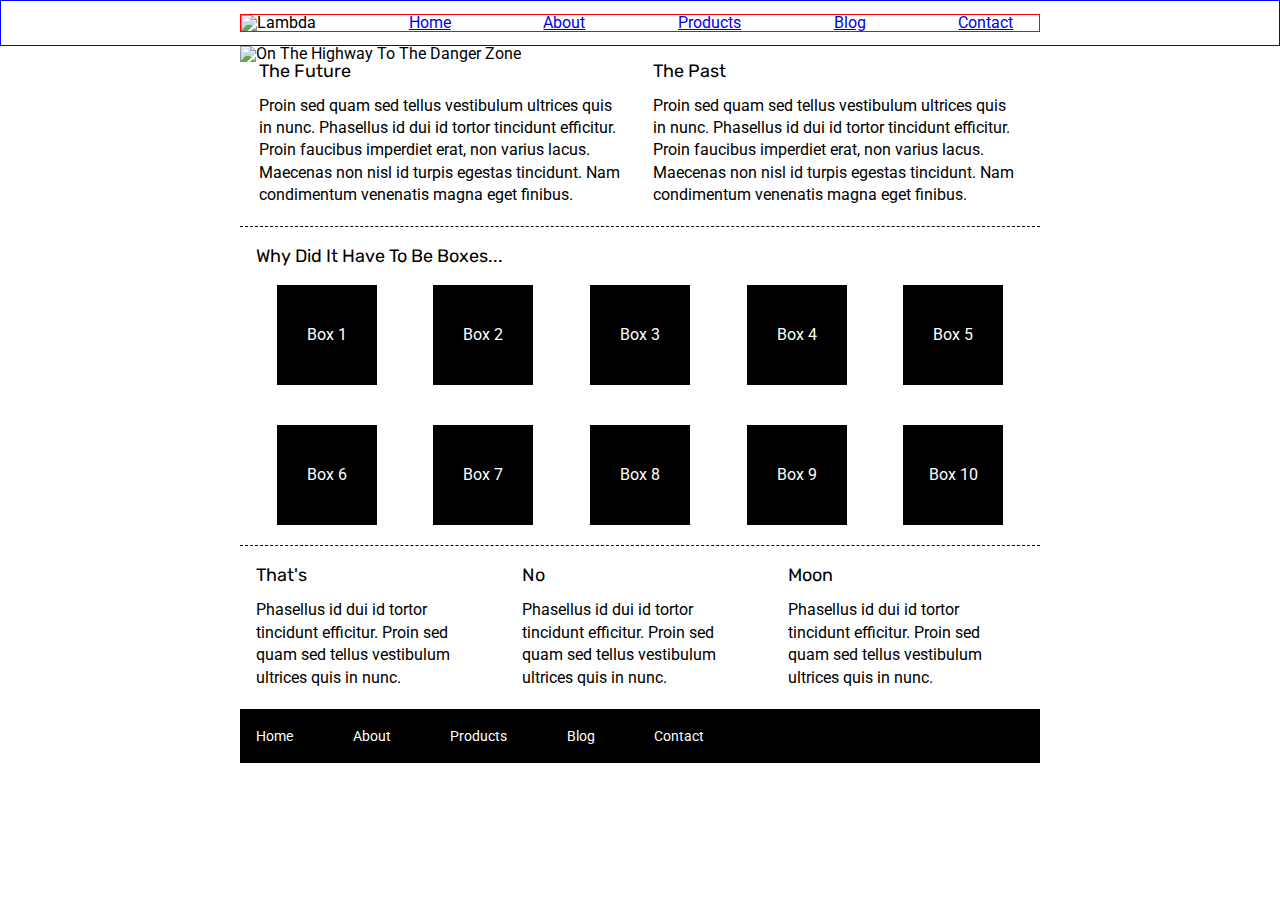
==== index.html @ e11e7023 "added header and  index page img." ====
<!doctype html>

<html lang="en">
<head>
  <meta charset="utf-8">

  <title>Sprint Challenge - Home</title>

  <link href="https://fonts.googleapis.com/css?family=Roboto|Rubik" rel="stylesheet">
  <link rel="stylesheet" href="css/index.css">

</head>

<body>
    <header>
        <nav>
            <img class="lambda-logo" src="img/lambda-black.png" alt="Lambda">
            <a href="#">Home</a>
            <a href="about.html">About</a>
            <a href="products.html">Products</a>
            <a href="blog.html">Blog</a>
            <a href="contact.html">Contact</a>
        </nav>
    </header>
    
    <div class="container">
        
        <div class="image-content">
            <img class="top-img" src="img/jumbo.jpg" alt="On The Highway To The Danger Zone">
        </div>
        
        <section class="top-content">
            <div class="text-container">
                <h2>The Future</h2>
                <p>Proin sed quam sed tellus vestibulum ultrices quis in nunc. Phasellus id dui id tortor tincidunt efficitur. Proin faucibus imperdiet erat, non varius lacus. Maecenas non nisl id turpis egestas tincidunt. Nam condimentum venenatis magna eget finibus.</p>
            </div>
            <div class="text-container">
                <h2>The Past</h2>
                <p>Proin sed quam sed tellus vestibulum ultrices quis in nunc. Phasellus id dui id tortor tincidunt efficitur. Proin faucibus imperdiet erat, non varius lacus. Maecenas non nisl id turpis egestas tincidunt. Nam condimentum venenatis magna eget finibus.</p>
            </div>
        </section>
        
        <section class="middle-content">
        
            <h2>Why Did It Have To Be Boxes...</h2>
            
            <div class="boxes">
                <div class="box">Box 1</div>
                <div class="box">Box 2</div>
                <div class="box">Box 3</div>
                <div class="box">Box 4</div>
                <div class="box">Box 5</div>
                <div class="box">Box 6</div>
                <div class="box">Box 7</div>
                <div class="box">Box 8</div>
                <div class="box">Box 9</div>
                <div class="box">Box 10</div>
            </div>
        
        </section>

        <section class="bottom-content">

            <div class="text-container">
                <h2>That's</h2>
                <p>Phasellus id dui id tortor tincidunt efficitur. Proin sed quam sed tellus vestibulum ultrices quis in nunc.</p>
            </div>
            <div class="text-container">
                <h2>No</h2>
                <p>Phasellus id dui id tortor tincidunt efficitur. Proin sed quam sed tellus vestibulum ultrices quis in nunc.</p>
            </div>
            <div class="text-container">
                <h2>Moon</h2>
                <p>Phasellus id dui id tortor tincidunt efficitur. Proin sed quam sed tellus vestibulum ultrices quis in nunc.</p>
            </div>

        </section>
        
        <footer>
            <nav>
                <a href="#">Home</a>
                <a href="#">About</a>
                <a href="#">Products</a>
                <a href="#">Blog</a>
                <a href="#">Contact</a>
            </nav>
        </footer>
    </div><!-- container -->        
</body>
</html>
---- css/index.css ----
/* http://meyerweb.com/eric/tools/css/reset/ 
   v2.0 | 20110126
   License: none (public domain)
*/

html, body, div, span, applet, object, iframe,
h1, h2, h3, h4, h5, h6, p, blockquote, pre,
a, abbr, acronym, address, big, cite, code,
del, dfn, em, img, ins, kbd, q, s, samp,
small, strike, strong, sub, sup, tt, var,
b, u, i, center,
dl, dt, dd, ol, ul, li,
fieldset, form, label, legend,
table, caption, tbody, tfoot, thead, tr, th, td,
article, aside, canvas, details, embed, 
figure, figcaption, footer, header, hgroup, 
menu, nav, output, ruby, section, summary,
time, mark, audio, video {
	margin: 0;
	padding: 0;
	border: 0;
	font-size: 100%;
	font: inherit;
	vertical-align: baseline;
}
/* HTML5 display-role reset for older browsers */
article, aside, details, figcaption, figure, 
footer, header, hgroup, menu, nav, section {
	display: block;
}
body {
	line-height: 1;
}
ol, ul {
	list-style: none;
}
blockquote, q {
	quotes: none;
}
blockquote:before, blockquote:after,
q:before, q:after {
	content: '';
	content: none;
}
table {
	border-collapse: collapse;
	border-spacing: 0;
}

* {
    box-sizing: border-box;
}

html, body {
    height: 100%;
    font-family: 'Roboto', sans-serif;
}

h1, h2, h3, h4, h5 {
    font-size: 18px;
    margin-bottom: 15px;
    font-family: 'Rubik', sans-serif;
}

p {
    line-height: 1.4;
}

header {
    border: 1px solid blue;
    width: 100%;
    display: flex;
    justify-content: center;
}

header nav {
    border: 1px solid red;
    width: 800px;
    display: flex;
    justify-content: space-between;
    align-items: center;
    padding: 0% 2% 0% 0%;
    font-size: 16px;
    text-align: center;
    margin: 1% 0% 1% 0%;
}

.container {
    width: 800px;
    margin: 0 auto;
}

.top-content {
    display: flex;
    flex-wrap: wrap;
    justify-content: space-evenly;
    margin-bottom: 20px;
    border-bottom: 1px dashed black;
}

.top-content .text-container {
    width: 48%;
    padding: 0 1%;
    padding-bottom: 20px;  
}

.middle-content {
    margin-bottom: 20px;
    border-bottom: 1px dashed black;
}

.middle-content h2 {
    padding: 0 2%;
    margin-bottom: 0;
}

.middle-content .boxes {
    display: flex;
    flex-wrap: wrap;
    justify-content: space-evenly;
}

.middle-content .boxes .box {
    width: 12.5%;
    height: 100px;
    background: black;
    margin: 20px 2.5%;
    color: white;
    display: flex;
    align-items: center;
    justify-content: center;
}

.bottom-content {
    display: flex;
    margin: 0 2% 20px;
    justify-content: space-around;
}

.bottom-content .text-container {
    padding-right: 4%;
}

.bottom-content .text-container:last-child {
    padding-right: 0;
}

footer {
    width: 100%;
    background: black;
}

footer nav {
    width: 60%;
    display: flex;
    justify-content: space-between;
    align-items: center;
    padding: 20px 2%;
    font-size: 14px;
}

footer nav a {
    color: white;
    text-decoration: none;
}
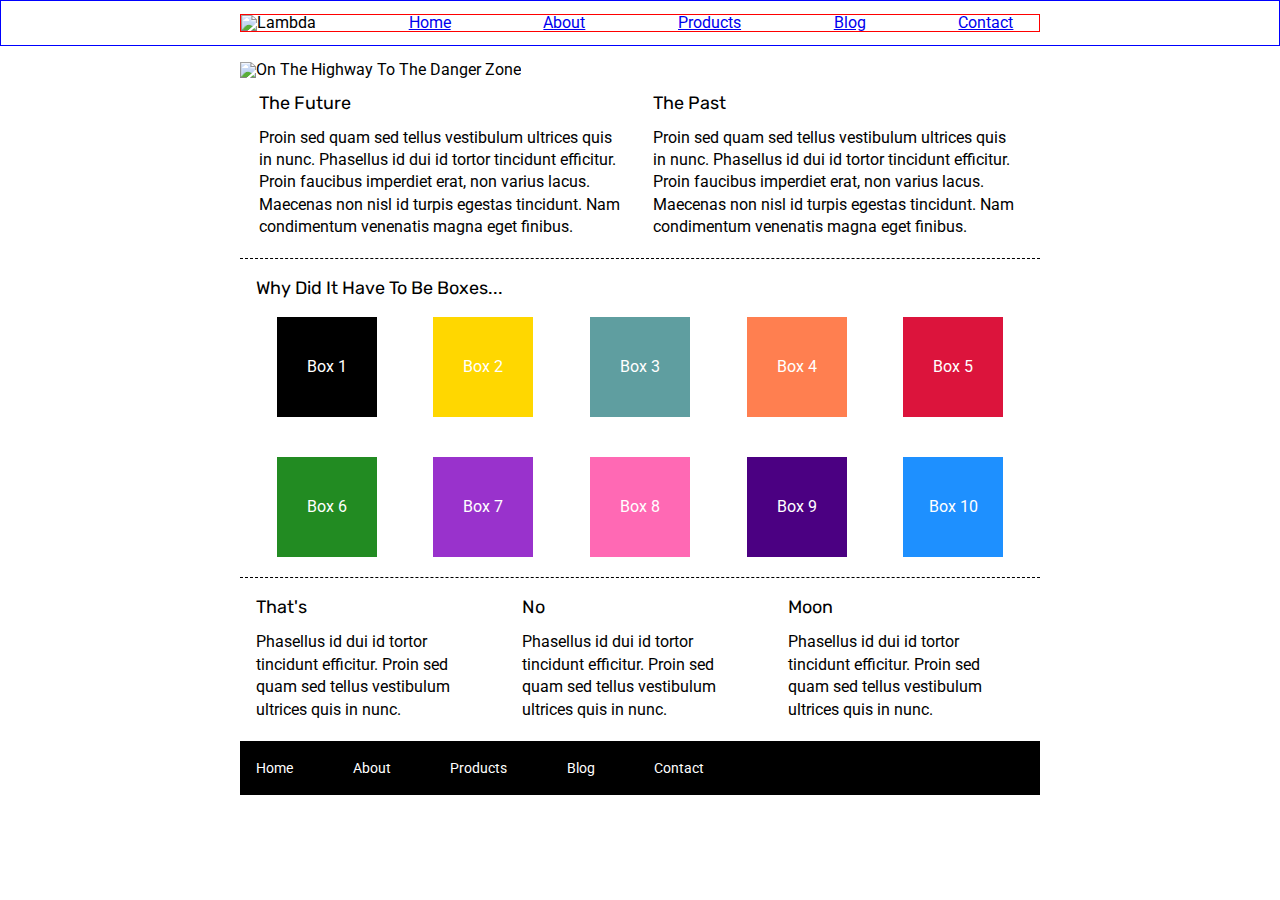
==== commit fbd89412: "Link  about.html in nav , and update box colors" ====
--- a/index.html
+++ b/index.html
@@ -28,7 +28,7 @@
         <div class="image-content">
             <img class="top-img" src="img/jumbo.jpg" alt="On The Highway To The Danger Zone">
         </div>
-        
+
         <section class="top-content">
             <div class="text-container">
                 <h2>The Future</h2>
@@ -45,16 +45,16 @@
             <h2>Why Did It Have To Be Boxes...</h2>
             
             <div class="boxes">
-                <div class="box">Box 1</div>
-                <div class="box">Box 2</div>
-                <div class="box">Box 3</div>
-                <div class="box">Box 4</div>
-                <div class="box">Box 5</div>
-                <div class="box">Box 6</div>
-                <div class="box">Box 7</div>
-                <div class="box">Box 8</div>
-                <div class="box">Box 9</div>
-                <div class="box">Box 10</div>
+                <div class="box1">Box 1</div>
+                <div class="box2">Box 2</div>
+                <div class="box3">Box 3</div>
+                <div class="box4">Box 4</div>
+                <div class="box5">Box 5</div>
+                <div class="box6">Box 6</div>
+                <div class="box7">Box 7</div>
+                <div class="box8">Box 8</div>
+                <div class="box9">Box 9</div>
+                <div class="box10">Box 10</div>
             </div>
         
         </section>
--- a/css/index.css
+++ b/css/index.css
@@ -90,6 +90,10 @@
     margin: 0 auto;
 }
 
+.image-content {
+    margin: 2% 0% 2% 0%
+}
+
 .top-content {
     display: flex;
     flex-wrap: wrap;
@@ -120,7 +124,7 @@
     justify-content: space-evenly;
 }
 
-.middle-content .boxes .box {
+.middle-content .boxes .box1, .box2, .box3, .box4, .box5, .box6, .box7, .box8, .box9, .box10 {
     width: 12.5%;
     height: 100px;
     background: black;
@@ -131,6 +135,46 @@
     justify-content: center;
 }
 
+.box1 {
+    background-color: teal; 
+}
+
+.box2 {
+    background-color: gold;
+}
+
+.box3 {
+    background-color: cadetblue;
+}
+
+.box4 {
+    background-color: coral;
+}
+
+.box5 {
+    background-color: crimson;
+}
+
+.box6 {
+    background-color: forestgreen;
+}
+
+.box7 {
+    background-color: darkorchid;
+}
+
+.box8 {
+    background-color: hotpink;
+}
+
+.box9 {
+    background-color: indigo;
+}
+
+.box10 {
+    background-color: dodgerblue;
+}
+
 .bottom-content {
     display: flex;
     margin: 0 2% 20px;
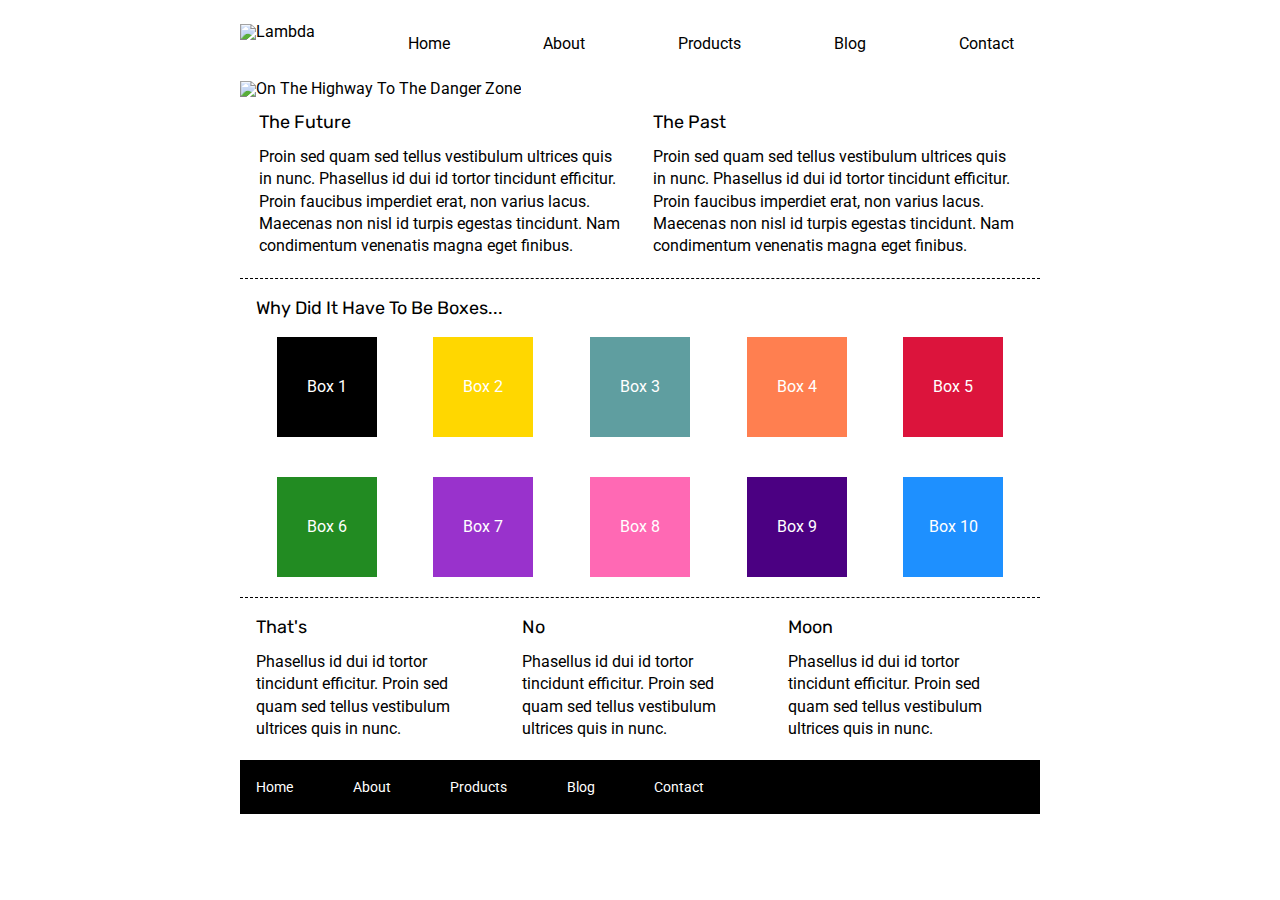
==== commit e743d749: "About head + , update header style, about txt fix" ====
--- a/index.html
+++ b/index.html
@@ -15,7 +15,7 @@
     <header>
         <nav>
             <img class="lambda-logo" src="img/lambda-black.png" alt="Lambda">
-            <a href="#">Home</a>
+            <a href="index.html">Home</a>
             <a href="about.html">About</a>
             <a href="products.html">Products</a>
             <a href="blog.html">Blog</a>
--- a/css/index.css
+++ b/css/index.css
@@ -67,14 +67,14 @@
 }
 
 header {
-    border: 1px solid blue;
+    /* border: 1px solid blue; */
     width: 100%;
     display: flex;
     justify-content: center;
 }
 
 header nav {
-    border: 1px solid red;
+    /* border: 1px solid red; */
     width: 800px;
     display: flex;
     justify-content: space-between;
@@ -85,6 +85,13 @@
     margin: 1% 0% 1% 0%;
 }
 
+header nav a {
+    /* border: 1px solid blue;  */
+    text-decoration: none; 
+    color: black; 
+    margin-top: 3%;
+}
+
 .container {
     width: 800px;
     margin: 0 auto;
@@ -206,4 +213,21 @@
 footer nav a {
     color: white;
     text-decoration: none;
+}
+
+
+/*ABOUT START HERE*/
+
+.about-top-content {
+    display: flex;
+    flex-wrap: wrap;
+    justify-content: space-evenly;
+    margin-bottom: 20px;
+    border-bottom: 1px dashed black;
+}
+
+.about-top-content .-about-text-container {
+    width: 48%;
+    padding: 0 1%;
+    padding-bottom: 20px;
 }